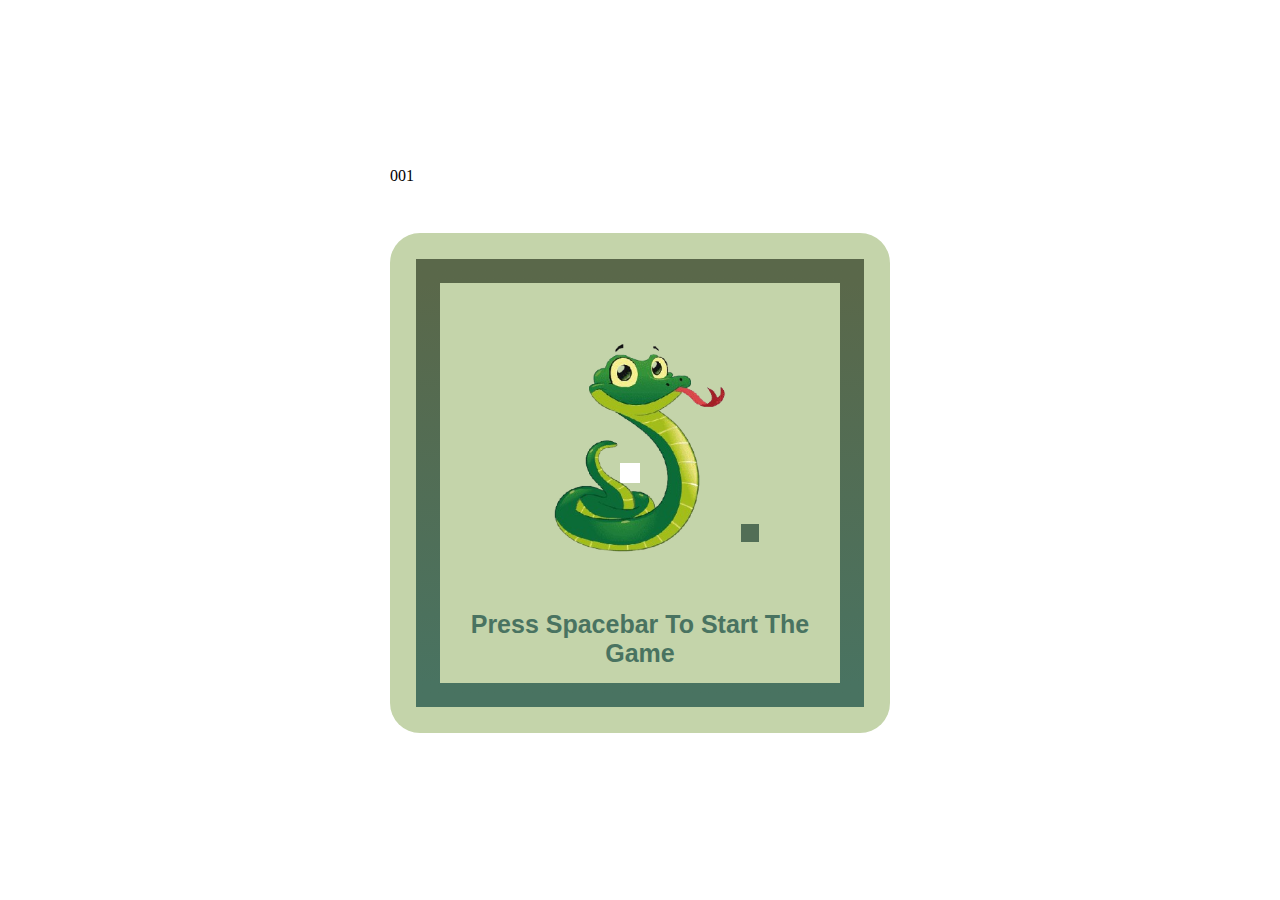
==== game.html @ e8b1f31e "WIP" ====
<!DOCTYPE html>
<html lang="en">

<head>
    <meta charset="UTF-8">
    <meta name="viewport" content="width=device-width, initial-scale=1.0">

    <!-- 
        CSS
    -->

    <link rel="stylesheet" href="./assets/game.css">

    <title>Snake Game</title>
</head>

<body>

    <div class="container">
        <div class="scores">
            <div class="curr-score" id="current-score">
                <p>000</p>
            </div>
            <div class="highscore" id="highscore">
                <p></p>
            </div>
        </div>
        <div class="board">
            <div class="start">
                <img src="./image/snake-removebg-preview.png" alt="snake-img" id="img-snake">
                <h1 id="instruction">Press Spacebar To Start The Game</h1>
            </div>

            <div id="gameCanvas" width="500" height="500">

            </div>
        </div>
    </div>


    <script src="./js/game.js"></script>
</body>

</html>
---- assets/game.css ----
* {
    padding: 0;
    margin: 0;
    box-sizing: border-box;
}

.container {
    display: flex;
    flex-direction: column;
    gap: 3em;
    justify-content: center;
    align-items: center;
    width: 100%;
    height: 100vh;
}

.snake {
    background-color: #FFFFFF;
}

.food {
    background-color: rgb(82, 110, 86);
    border: 1px solid #c4d4aa;
}

.scores {
    width: 500px;
    display: flex;
    justify-content: space-between;
}

.board {
    width: 500px;
    background-color: #c4d4aa;
    height: 500px;
    position: relative;
    display: flex;
    justify-content: center;
    align-items: center;
    border-radius: 30px;
}

.start {
    position: absolute;
    display: flex;
    flex-direction: column;
    gap: .7em;
    justify-content: center;
    align-items: center;
}

.start img {
    height: 300px;
}

.start h1 {
    font-family: "Epilogue", sans-serif;
    font-weight: 700;
    color: #497361;
    text-align: center;
    font-size: 25px;
    width: 90%;
}

.scores p {
    color: #c4d4aa;
    font-weight: 700;
    font-family: "Epilogue", sans-serif;
    font-size: 40px;
}

#gameCanvas {
    background-color: #c4d4aa;
    border: 24px solid;
    border-image: linear-gradient(to bottom, #5a684a, #497361) 1;
    border-radius: 80px;
    display: grid;
    grid-template-columns: repeat(20, 20px);
    grid-template-rows: repeat(20, 20px);
}
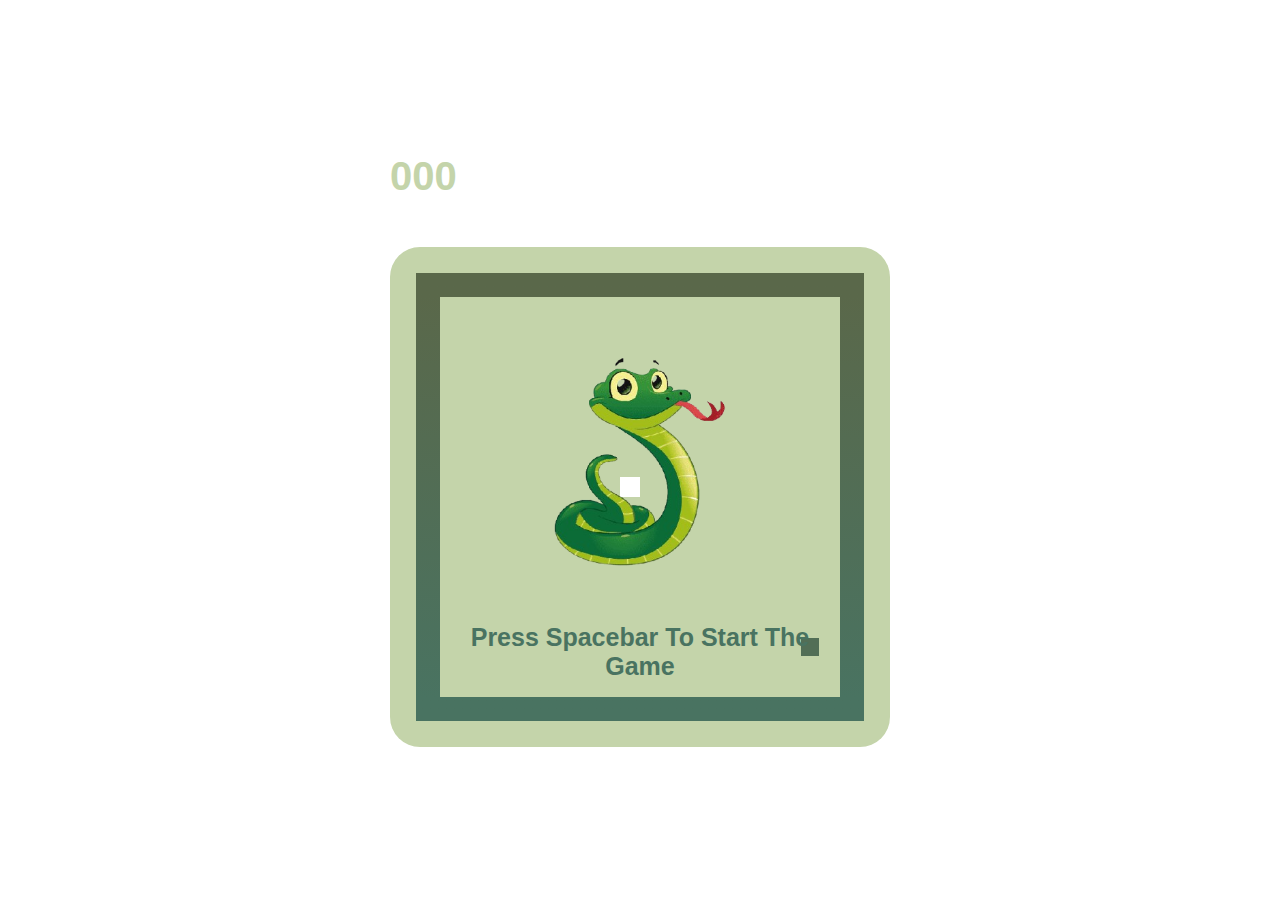
==== commit 3ffcc31a: "Cooked! last commit of the year 👨‍🍳" ====
--- a/game.html
+++ b/game.html
@@ -22,7 +22,7 @@
                 <p>000</p>
             </div>
             <div class="highscore" id="highscore">
-                <p></p>
+                <p>000</p>
             </div>
         </div>
         <div class="board">
--- a/assets/game.css
+++ b/assets/game.css
@@ -69,6 +69,10 @@
     font-size: 40px;
 }
 
+#highscore {
+    display: none;
+}
+
 #gameCanvas {
     background-color: #c4d4aa;
     border: 24px solid;
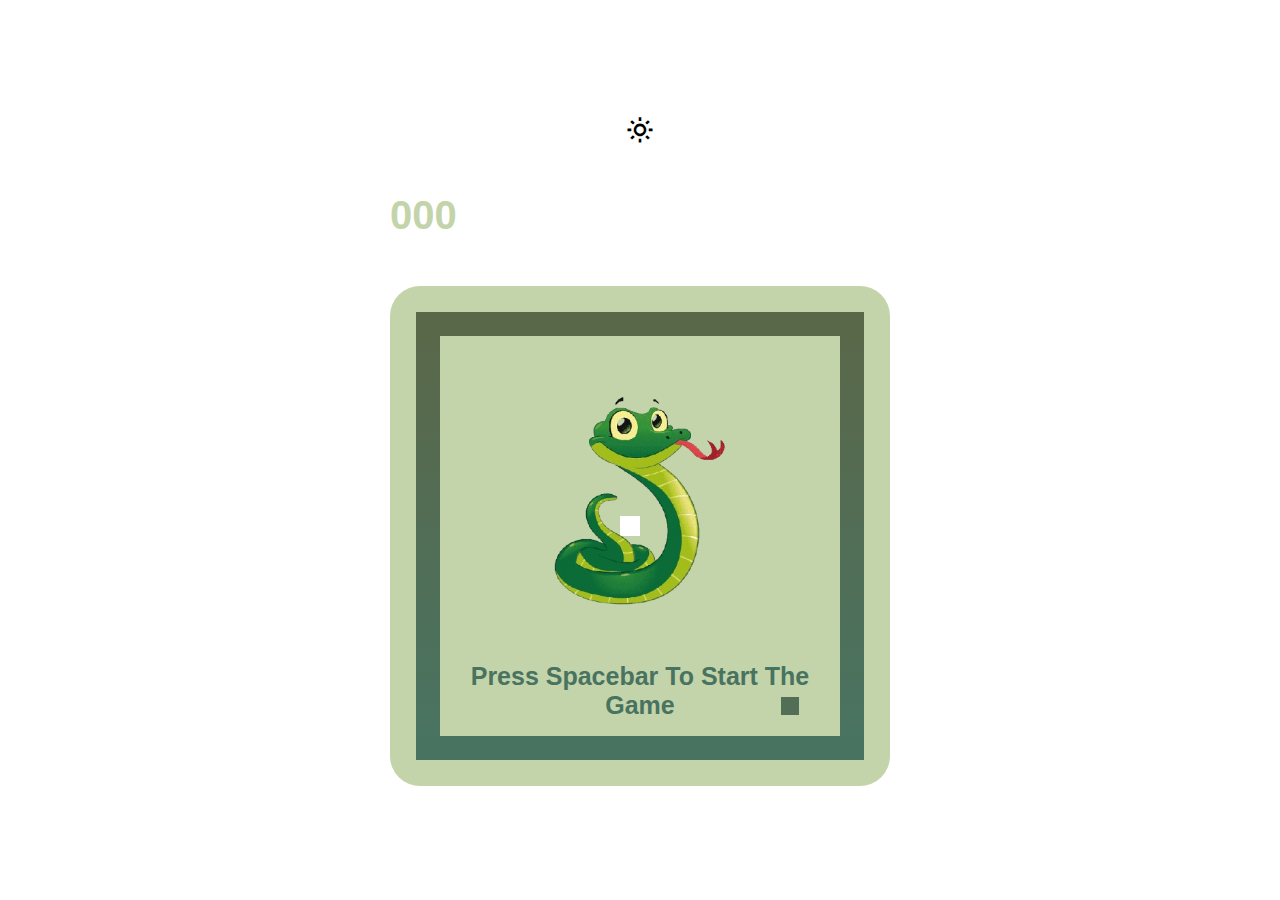
==== commit 41589d56: "Add dark mode feature and styling adjustments" ====
--- a/game.html
+++ b/game.html
@@ -4,6 +4,12 @@
 <head>
     <meta charset="UTF-8">
     <meta name="viewport" content="width=device-width, initial-scale=1.0">
+
+    <!-- 
+        Boxicon
+    -->
+
+    <link href='https://unpkg.com/boxicons@2.1.4/css/boxicons.min.css' rel='stylesheet'>
 
     <!-- 
         CSS
@@ -16,7 +22,9 @@
 
 <body>
 
-    <div class="container">
+    <div class="container" id="container">
+
+        <i class="bx bx-sun" id="toggler"></i>
         <div class="scores">
             <div class="curr-score" id="current-score">
                 <p>000</p>
--- a/assets/game.css
+++ b/assets/game.css
@@ -3,6 +3,24 @@
     margin: 0;
     box-sizing: border-box;
 }
+
+/*
+    Dark mode starts
+*/
+
+.container.dark {
+    background-color: #000000;
+    height: 100vh;
+    width: 100%;
+}
+
+.dark .snake {
+    background-color: #000000;
+}
+
+/*
+    Dark mode ends
+*/
 
 .container {
     display: flex;
@@ -12,6 +30,10 @@
     align-items: center;
     width: 100%;
     height: 100vh;
+}
+
+#toggler {
+    font-size: 30px;
 }
 
 .snake {
@@ -70,6 +92,10 @@
 }
 
 #highscore {
+    color: #c4d4aa;
+    font-weight: 700;
+    font-family: "Epilogue", sans-serif;
+    font-size: 40px;
     display: none;
 }
 
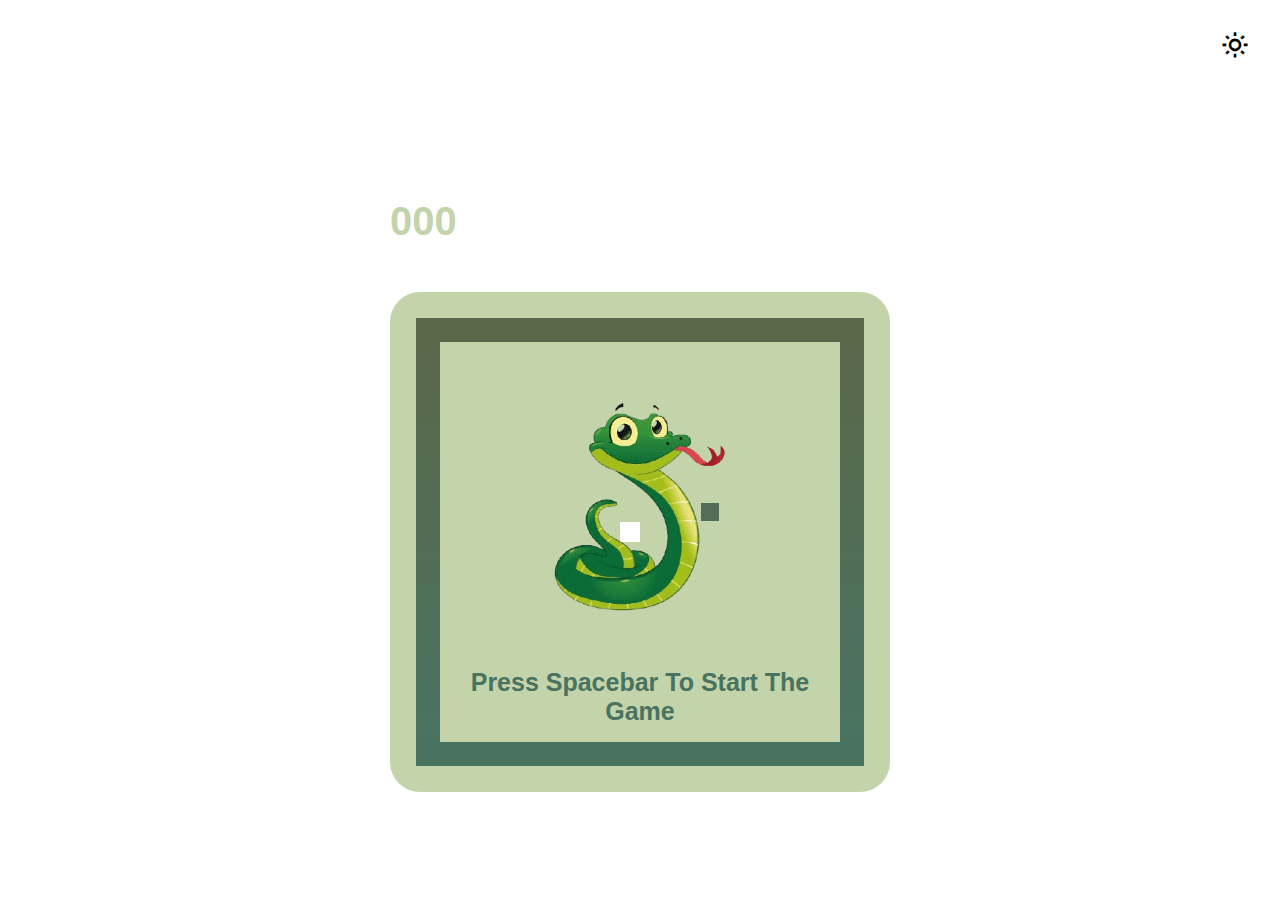
==== commit bd57974b: "WIP" ====
--- a/game.html
+++ b/game.html
@@ -22,9 +22,12 @@
 
 <body>
 
+    <div class="utilities" id="utils">
+        <i class="bx bx-sun" id="toggler"></i>
+    </div>
+
     <div class="container" id="container">
 
-        <i class="bx bx-sun" id="toggler"></i>
         <div class="scores">
             <div class="curr-score" id="current-score">
                 <p>000</p>
--- a/assets/game.css
+++ b/assets/game.css
@@ -22,6 +22,14 @@
     Dark mode ends
 */
 
+.utilities {
+    width: 100%;
+    display: flex;
+    justify-content: flex-end;
+    padding: 30px 30px 0 0;
+    height: 10vh;
+}
+
 .container {
     display: flex;
     flex-direction: column;
@@ -29,7 +37,7 @@
     justify-content: center;
     align-items: center;
     width: 100%;
-    height: 100vh;
+    height: 90vh;
 }
 
 #toggler {
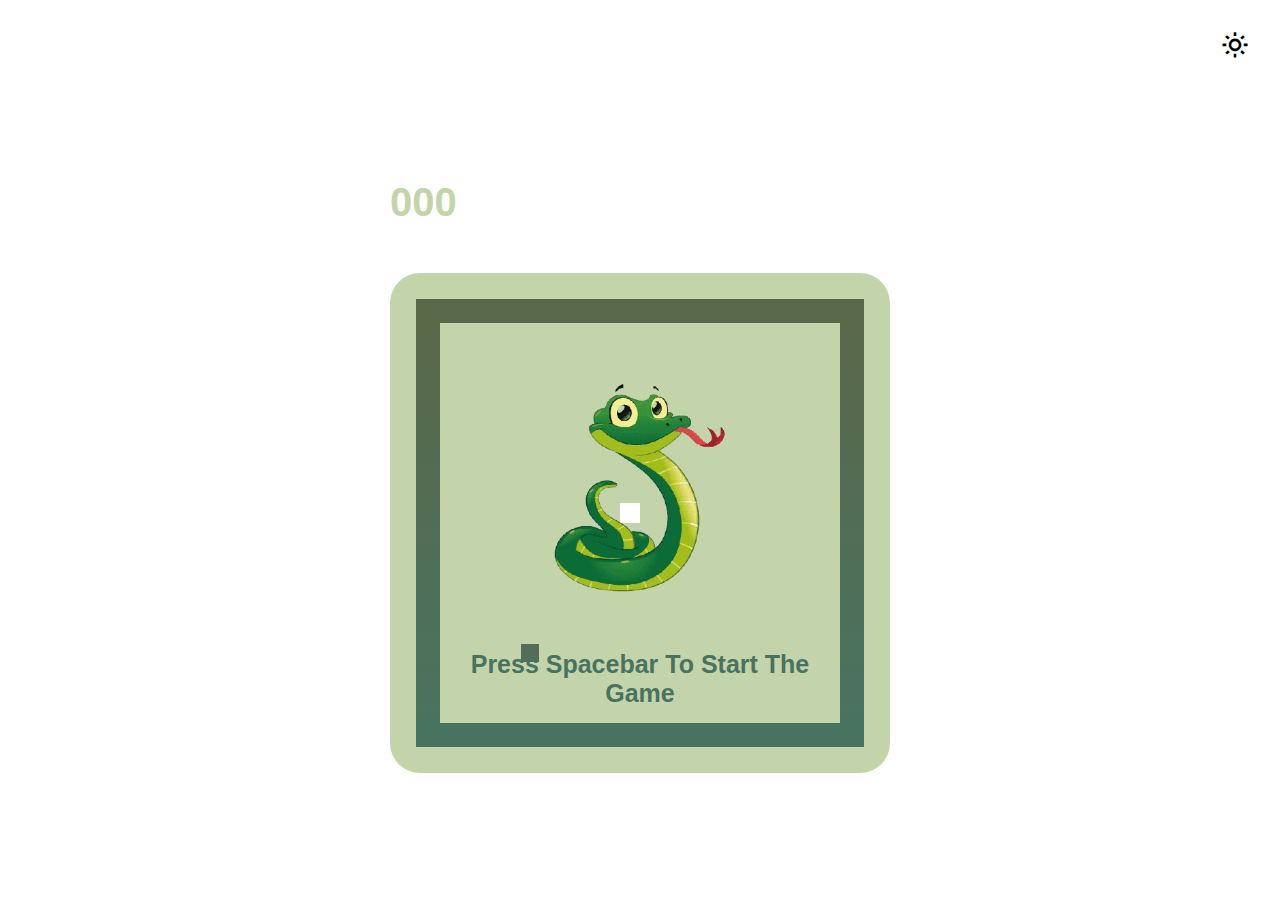
==== commit 60b47c8a: "WIP" ====
--- a/game.html
+++ b/game.html
@@ -20,7 +20,7 @@
     <title>Snake Game</title>
 </head>
 
-<body>
+<body id="body">
 
     <div class="utilities" id="utils">
         <i class="bx bx-sun" id="toggler"></i>
--- a/assets/game.css
+++ b/assets/game.css
@@ -8,9 +8,20 @@
     Dark mode starts
 */
 
+#body.active {
+    background-color: #000000;
+}
+
+#utils.dark {
+    height: 10vh;
+    width: 100%;
+    background-color: #000000;
+}
+
 .container.dark {
     background-color: #000000;
-    height: 100vh;
+    height: 80vh;
+    margin-top: 10vh;
     width: 100%;
 }
 
@@ -34,10 +45,11 @@
     display: flex;
     flex-direction: column;
     gap: 3em;
-    justify-content: center;
+    justify-content: flex-start;
+    margin-top: 10vh;
     align-items: center;
     width: 100%;
-    height: 90vh;
+    height: 80vh;
 }
 
 #toggler {
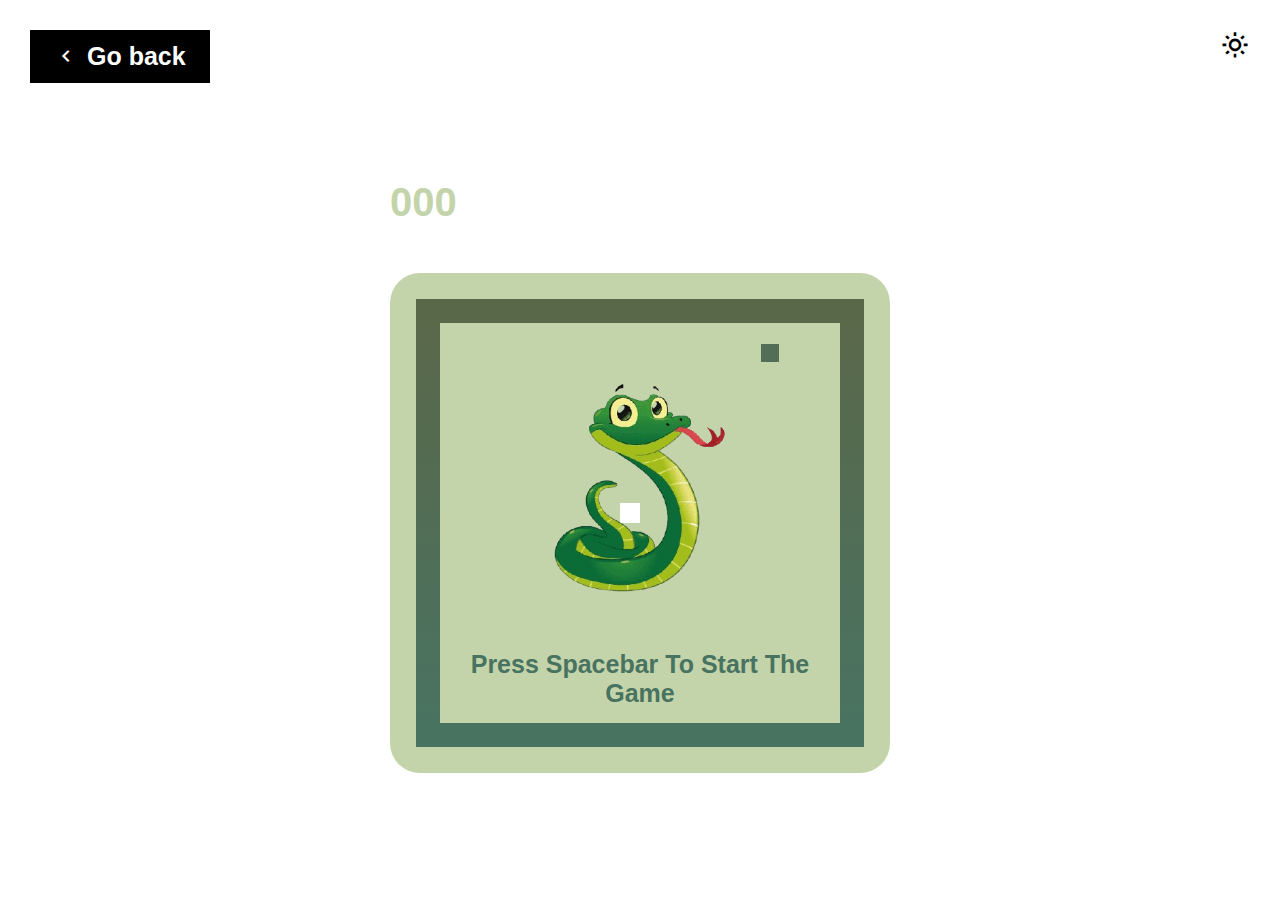
==== commit 6b3e7dcd: "Implement dark mode styling and add back button functionality" ====
--- a/game.html
+++ b/game.html
@@ -23,6 +23,11 @@
 <body id="body">
 
     <div class="utilities" id="utils">
+
+        <div class="back-btn">
+            <i class="bx bx-chevron-left"></i>
+            <p>Go back</p>
+        </div>
         <i class="bx bx-sun" id="toggler"></i>
     </div>
 
--- a/assets/game.css
+++ b/assets/game.css
@@ -8,7 +8,7 @@
     Dark mode starts
 */
 
-#body.active {
+#body.dark {
     background-color: #000000;
 }
 
@@ -29,6 +29,18 @@
     background-color: #000000;
 }
 
+.dark .utilities .back-btn {
+    background-color: #FFFFFF;
+}
+
+.dark .utilities .back-btn i {
+    color: #000000;
+}
+
+.dark .utilities .back-btn p {
+    color: #000000;
+}
+
 /*
     Dark mode ends
 */
@@ -36,9 +48,30 @@
 .utilities {
     width: 100%;
     display: flex;
-    justify-content: flex-end;
-    padding: 30px 30px 0 0;
+    justify-content: space-between;
+    padding: 30px 30px 0 30px;
     height: 10vh;
+    align-items: flex-start;
+}
+
+.utilities .back-btn {
+    display: flex;
+    gap: .5em;
+    align-items: center;
+    background-color: #000000;
+    padding: 12px 24px;
+}
+
+.utilities .back-btn i {
+    font-size: 25px;
+    color: #FFFFFF;
+}
+
+.utilities .back-btn p {
+    font-size: 25px;
+    font-weight: 700;
+    font-family: "Epilogue", sans-serif;
+    color: #FFFFFF;
 }
 
 .container {
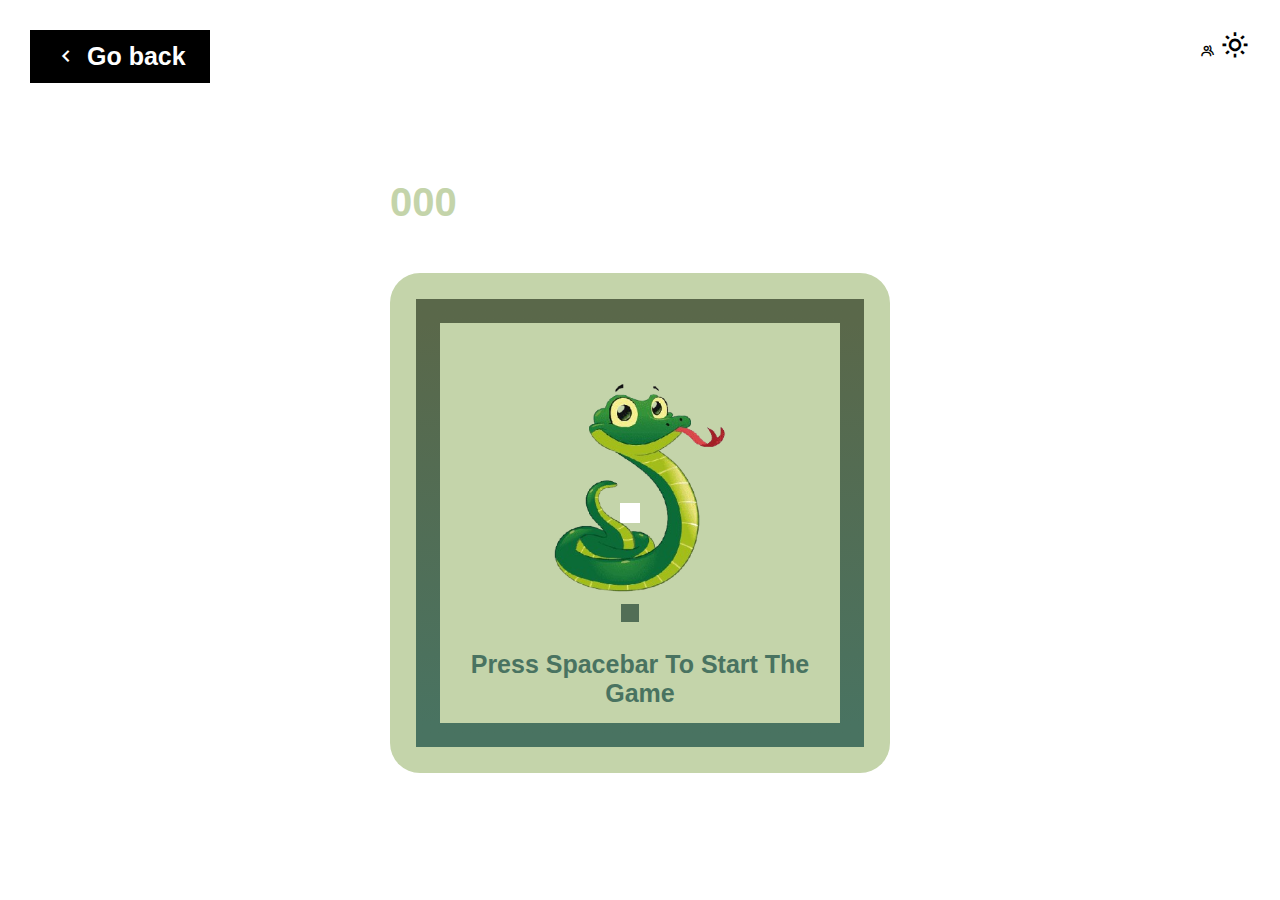
==== commit 05ac3102: "Enhance dark mode toggle functionality and update icon behavior" ====
--- a/game.html
+++ b/game.html
@@ -28,7 +28,11 @@
             <i class="bx bx-chevron-left"></i>
             <p>Go back</p>
         </div>
-        <i class="bx bx-sun" id="toggler"></i>
+
+        <div class="right">
+            <i class="bx bx-group"></i>
+            <i class="bx bx-sun" id="toggler"></i>
+        </div>
     </div>
 
     <div class="container" id="container">
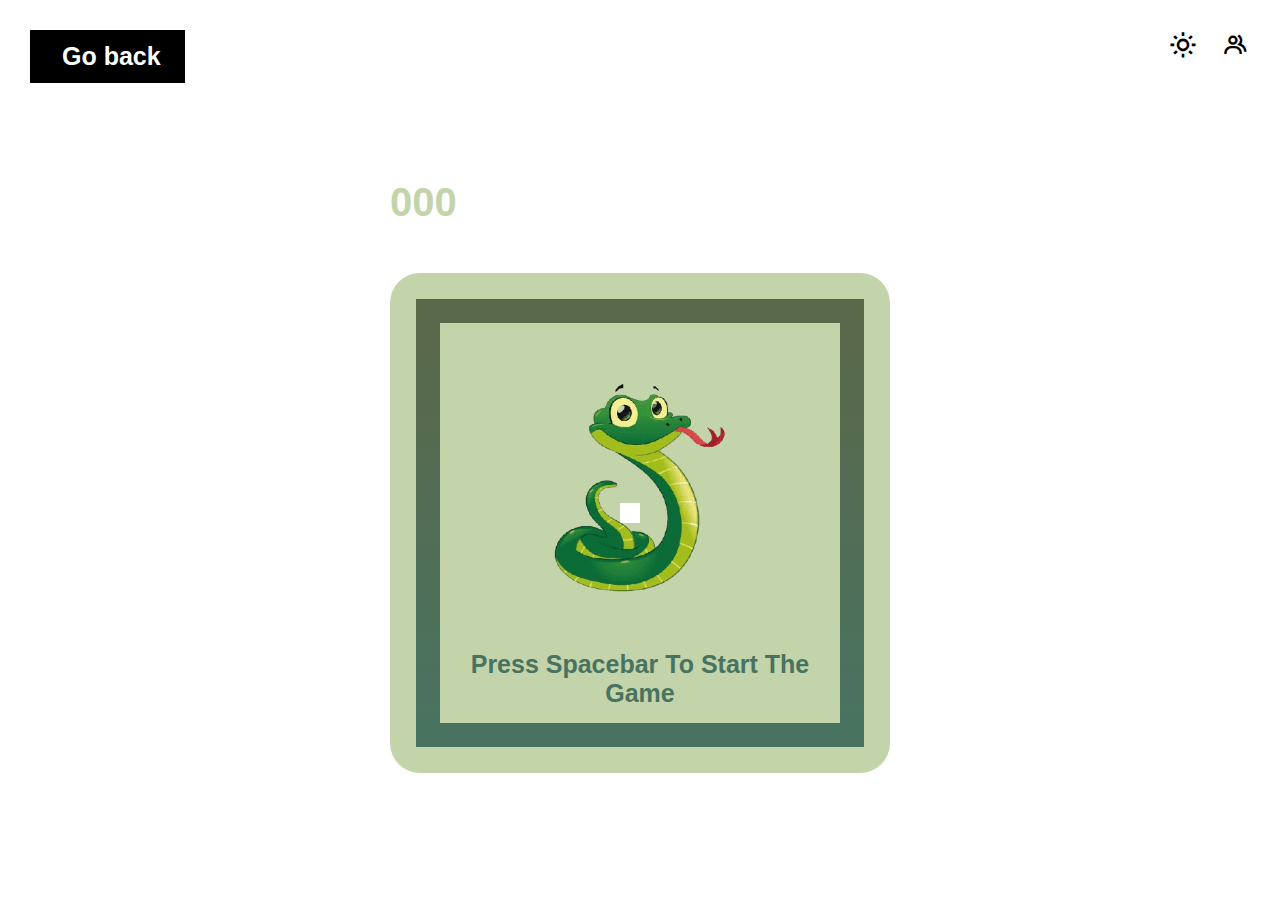
==== commit 1809f957: "Refactor leaderboard icon and enhance dark mode styling" ====
--- a/game.html
+++ b/game.html
@@ -25,12 +25,12 @@
     <div class="utilities" id="utils">
 
         <div class="back-btn">
-            <i class="bx bx-chevron-left"></i>
+            <i class="bx bx-left-"></i>
             <p>Go back</p>
         </div>
 
         <div class="right">
-            <i class="bx bx-group"></i>
+            <i class="bx bx-group" id="leaderboard"></i>
             <i class="bx bx-sun" id="toggler"></i>
         </div>
     </div>
--- a/assets/game.css
+++ b/assets/game.css
@@ -72,6 +72,18 @@
     font-weight: 700;
     font-family: "Epilogue", sans-serif;
     color: #FFFFFF;
+}
+
+.utilities .right {
+    display: flex;
+    flex-direction: row-reverse;
+    gap: 1.5em;
+    align-items: center;
+}
+
+.utilities .right .bx-group {
+    font-size: 28px;
+    color: #000000;
 }
 
 .container {
